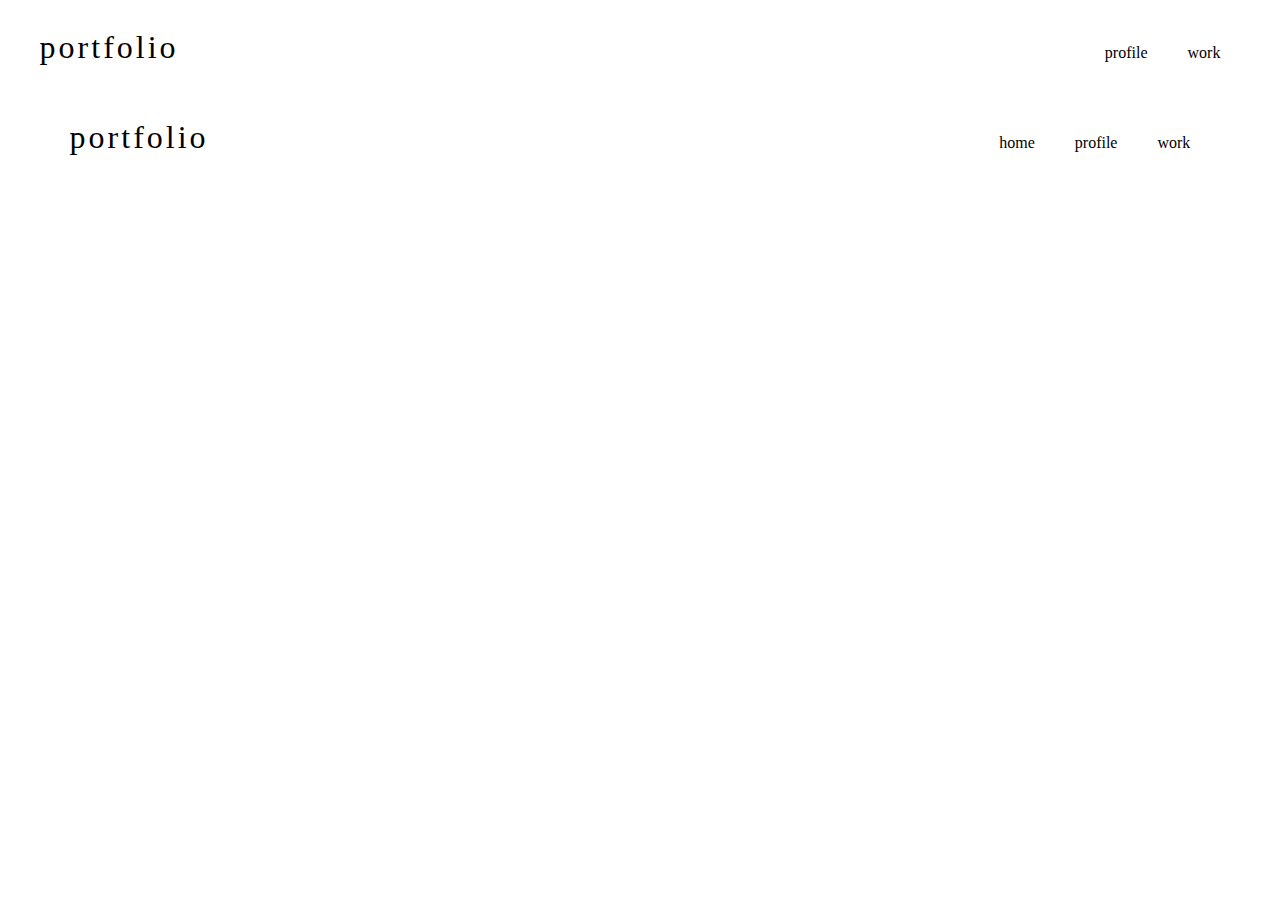
==== index.html @ ebab16fd "first commit" ====
<!DOCTYPE html>
<html lang="ja">
<head>
	<meta charset="UTF-8">
	<meta http-equiv="X-UA-Compatible" content="IE=edge">
	<meta name="viewport" content="width=device-width, initial-scale=1.0">
	<link rel="stylesheet" href="./portfolio.css">
	<title>portfolio</title>
</head>
<body>
	<div class="header">
		<h1>portfolio</h1>
		<ul>
			<li>profile</li>
			<li>work</li>
		</ul>
	</div>
</body>
</html>
	<div class="wrapper">
		<div class="header">
			<h1>portfolio</h1>
			<ul>
				<li>home</li>
				<li>profile</li>
				<li>work</li>
			</ul>
		</div>
	</div>
</body>
</html>
---- portfolio.css ----
@charset "UTF-8";
.header{
	width: 95%;
	margin: auto;
}
.wrapper{
	width: 95%;
	margin: auto;
}
.header{
	display: flex;
	justify-content: space-between;
} 
.header h1{
	font-weight: lighter;
	letter-spacing: 3px;
}
.header ul{
	display: flex;
	align-items: center;
	list-style: none;
}
.header li{
	padding: 20px;
}
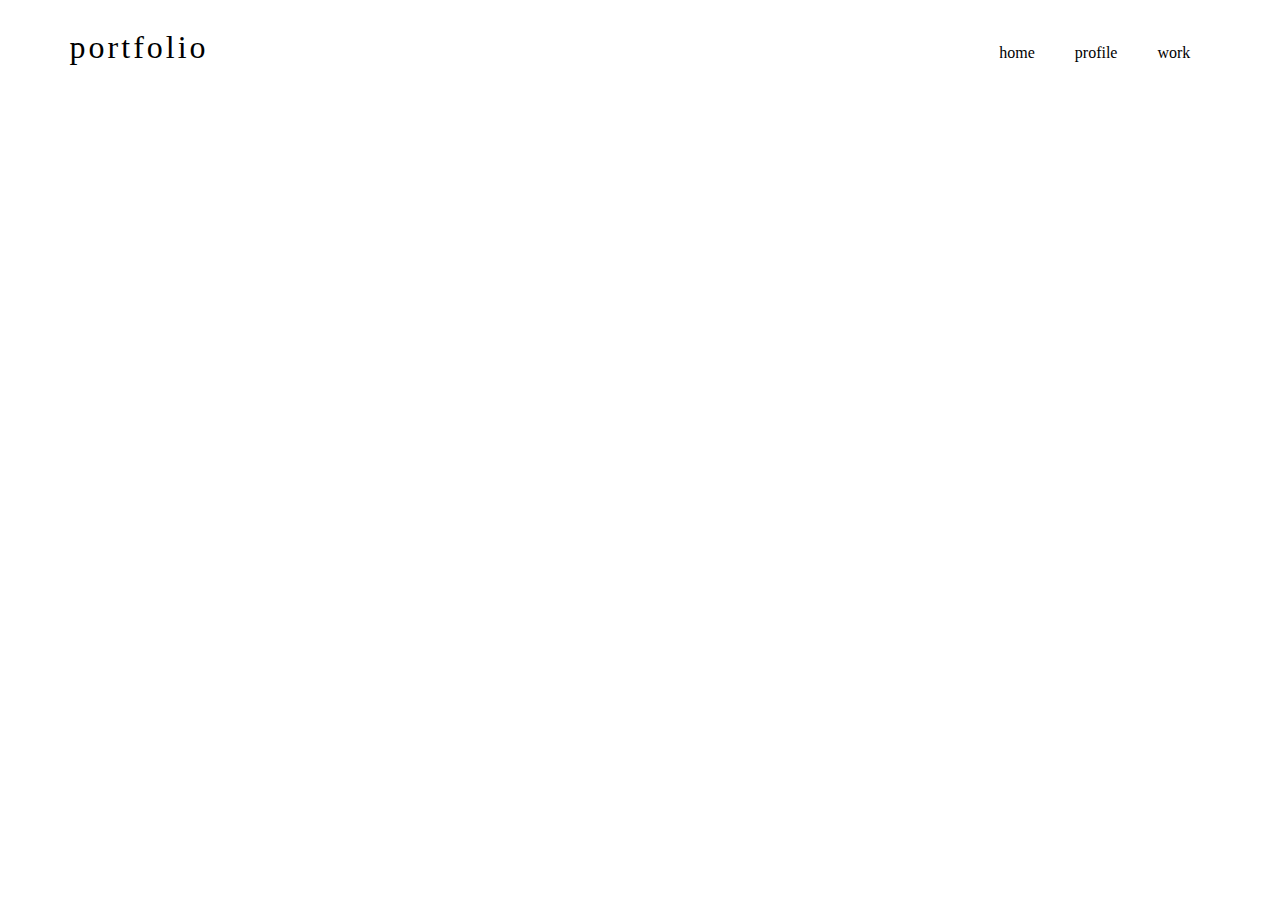
==== commit 9e8af47b: "index.htmlを修正しました" ====
--- a/index.html
+++ b/index.html
@@ -8,15 +8,6 @@
 	<title>portfolio</title>
 </head>
 <body>
-	<div class="header">
-		<h1>portfolio</h1>
-		<ul>
-			<li>profile</li>
-			<li>work</li>
-		</ul>
-	</div>
-</body>
-</html>
 	<div class="wrapper">
 		<div class="header">
 			<h1>portfolio</h1>
@@ -28,4 +19,4 @@
 		</div>
 	</div>
 </body>
-</html>
+</html>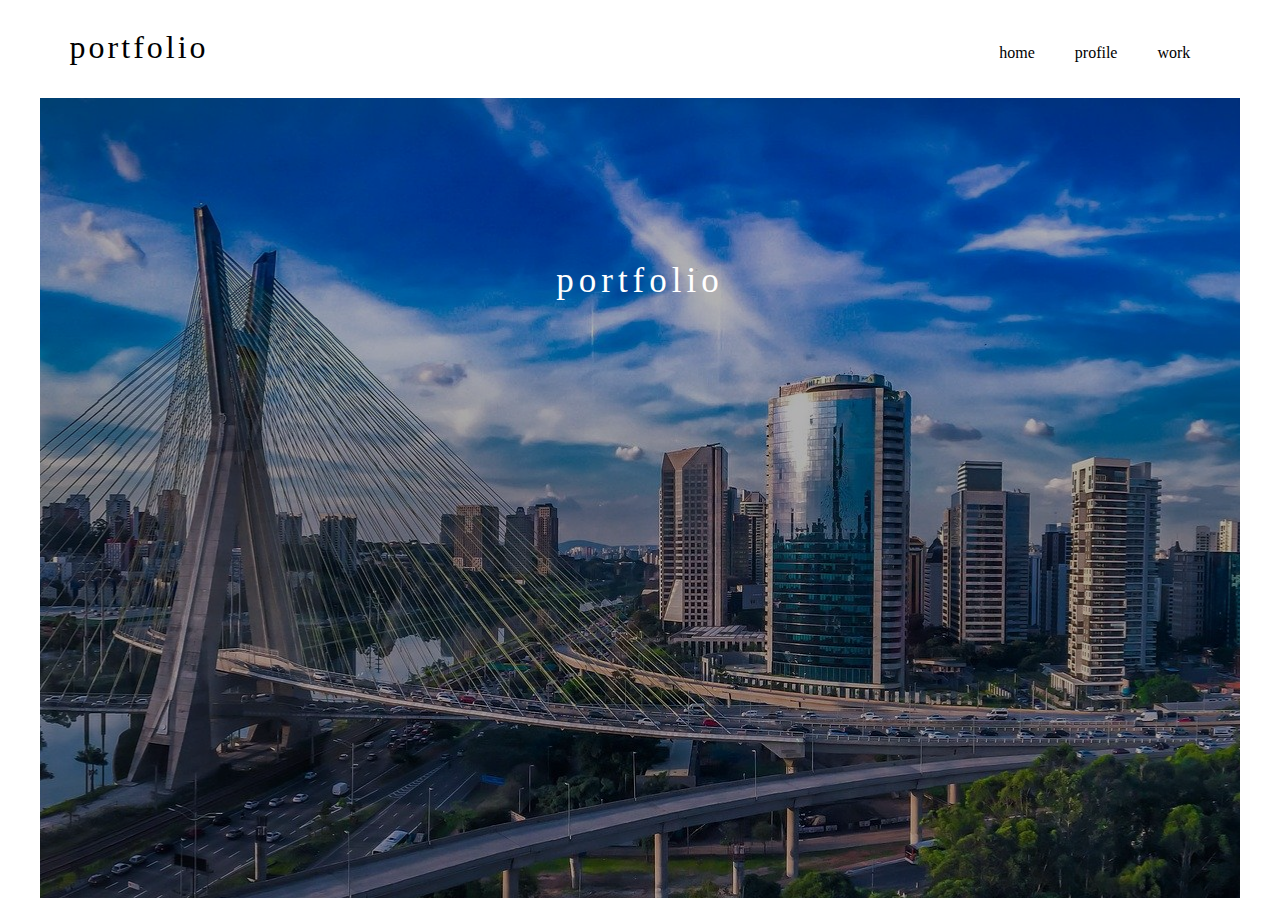
==== commit 8fb26df5: "home部分を製作しました" ====
--- a/index.html
+++ b/index.html
@@ -17,6 +17,9 @@
 				<li>work</li>
 			</ul>
 		</div>
+		<div id="home">
+			<h1>portfolio</h1>
+		</div>
 	</div>
 </body>
 </html>--- a/portfolio.css
+++ b/portfolio.css
@@ -22,4 +22,30 @@
 }
 .header li{
 	padding: 20px;
+}
+#home{
+	width: 100%;
+	height: 800px;
+	background-image: url(./images/city-gf1c82f16d_1920.jpg);
+	background-position: top center;
+	position: relative;
+}
+#home::before{
+	content: '';
+	position: absolute;
+	background-color: rgba(0, 0, 0, 0.3);
+	top: 0;
+	left: 0;
+	width: 100%;
+	height: 100%;
+}
+#home h1{
+	color: #fff;
+	font-size: 35px;
+	font-weight: lighter;
+	letter-spacing: 5px;
+	position: absolute;
+	top: 20%;
+	left: 50%;
+	transform: translate(-50%,-50%);
 }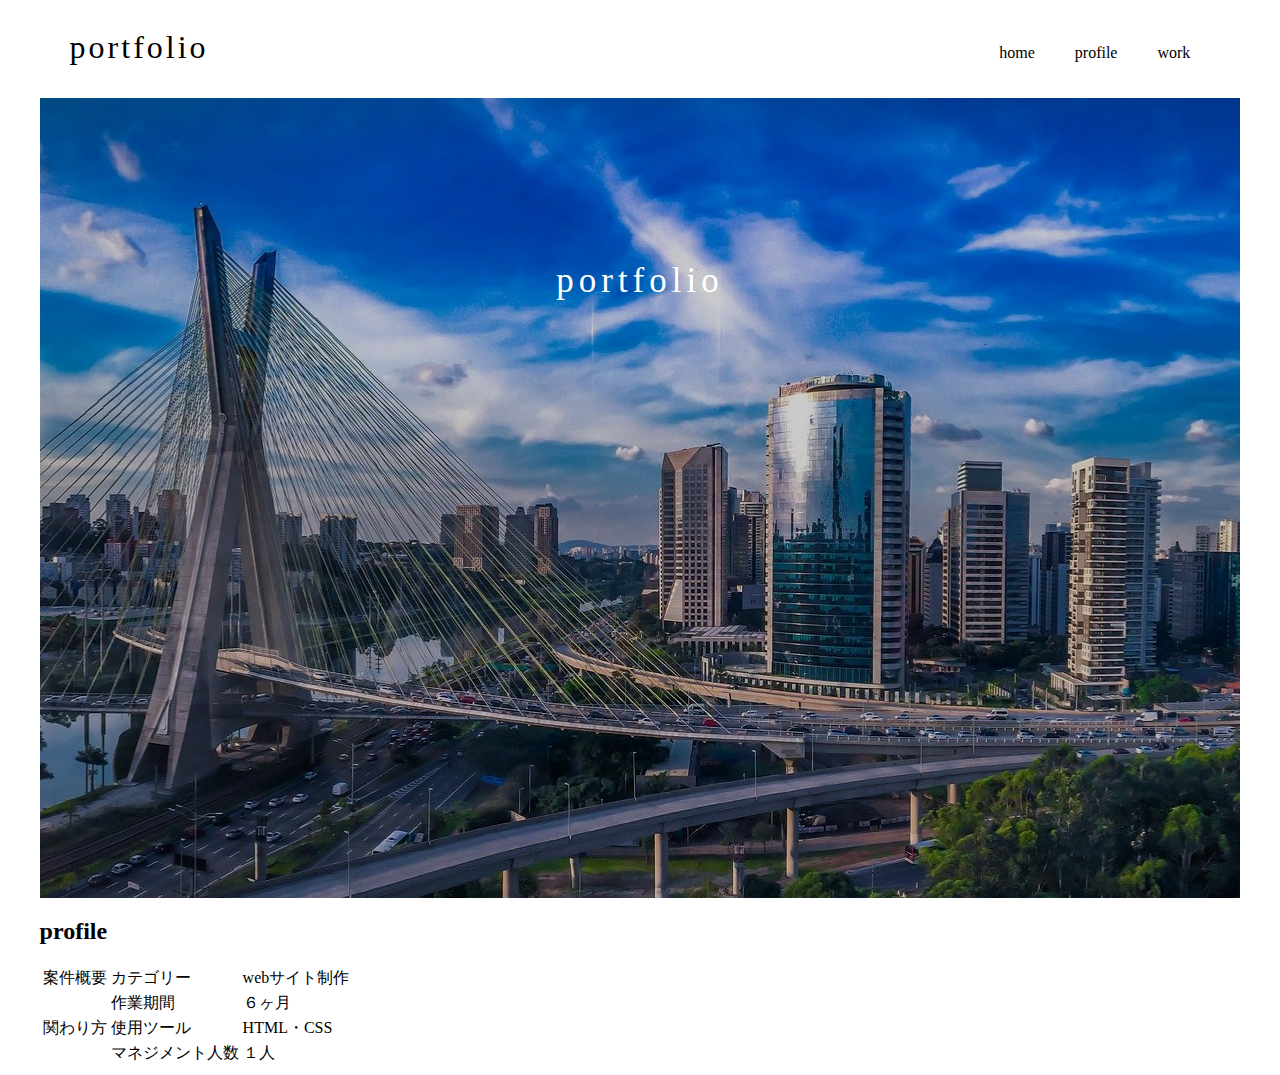
==== commit 110c10e5: "フォントのリンクの変更・プロフィール部分を追加しました" ====
--- a/index.html
+++ b/index.html
@@ -4,6 +4,7 @@
 	<meta charset="UTF-8">
 	<meta http-equiv="X-UA-Compatible" content="IE=edge">
 	<meta name="viewport" content="width=device-width, initial-scale=1.0">
+	<link href="https://fonts.googleapis.com/css2?family=Zen+Kaku+Gothic+New:wght@300&display=swap" rel="stylesheet">	
 	<link rel="stylesheet" href="./portfolio.css">
 	<title>portfolio</title>
 </head>
@@ -20,6 +21,31 @@
 		<div id="home">
 			<h1>portfolio</h1>
 		</div>
+		<div id="profile">
+			<h2>profile</h2>
+			<table>
+				<tbody>
+					<tr>
+						<td class="profile-item">案件概要</td>
+						<td class="profile-item">カテゴリー</td>
+						<td class="profile-detail">webサイト制作</td>
+					</tr>
+					<tr>
+						<td class="profile-item" rowspan="3">関わり方</td>
+						<td class="profile-item">作業期間</td>
+						<td class="profile-detail">６ヶ月</td>
+					</tr>
+					<tr>
+						<td class="profile-item">使用ツール</td>
+						<td class="profile-detail">HTML・CSS</td>
+					</tr>
+					<tr>
+						<td class="profile-item">マネジメント人数</td>
+						<td class="profile-detail">１人</td>
+					</tr>
+				</tbody>
+			</table>
+		</div>
 	</div>
 </body>
 </html>--- a/portfolio.css
+++ b/portfolio.css
@@ -12,6 +12,7 @@
 	justify-content: space-between;
 } 
 .header h1{
+	font-family: 'Arvo', serif;	
 	font-weight: lighter;
 	letter-spacing: 3px;
 }
@@ -21,6 +22,7 @@
 	list-style: none;
 }
 .header li{
+	font-family: 'Arvo', serif;	
 	padding: 20px;
 }
 #home{
@@ -32,12 +34,12 @@
 }
 #home::before{
 	content: '';
+	width: 100%;
+	height: 100%;
+	background-color: rgba(0, 0, 0, 0.2);
 	position: absolute;
-	background-color: rgba(0, 0, 0, 0.3);
 	top: 0;
 	left: 0;
-	width: 100%;
-	height: 100%;
 }
 #home h1{
 	color: #fff;
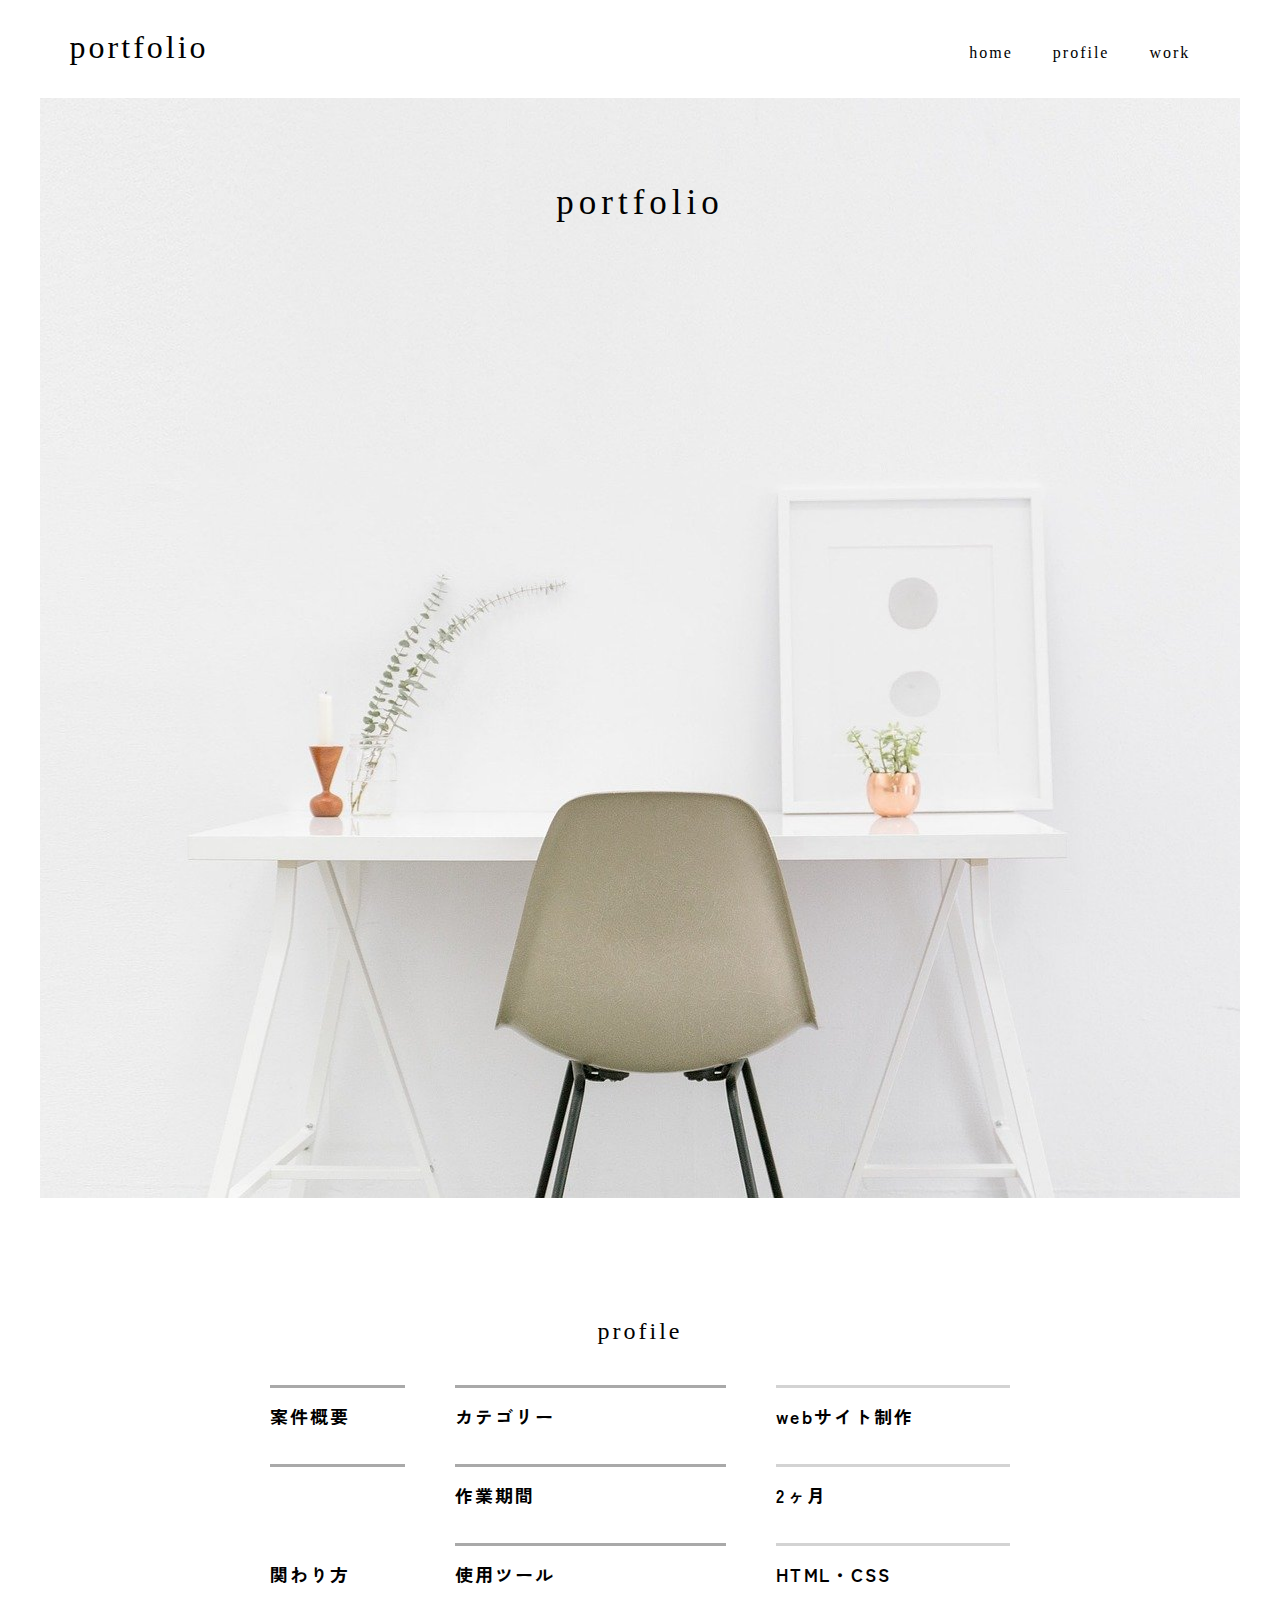
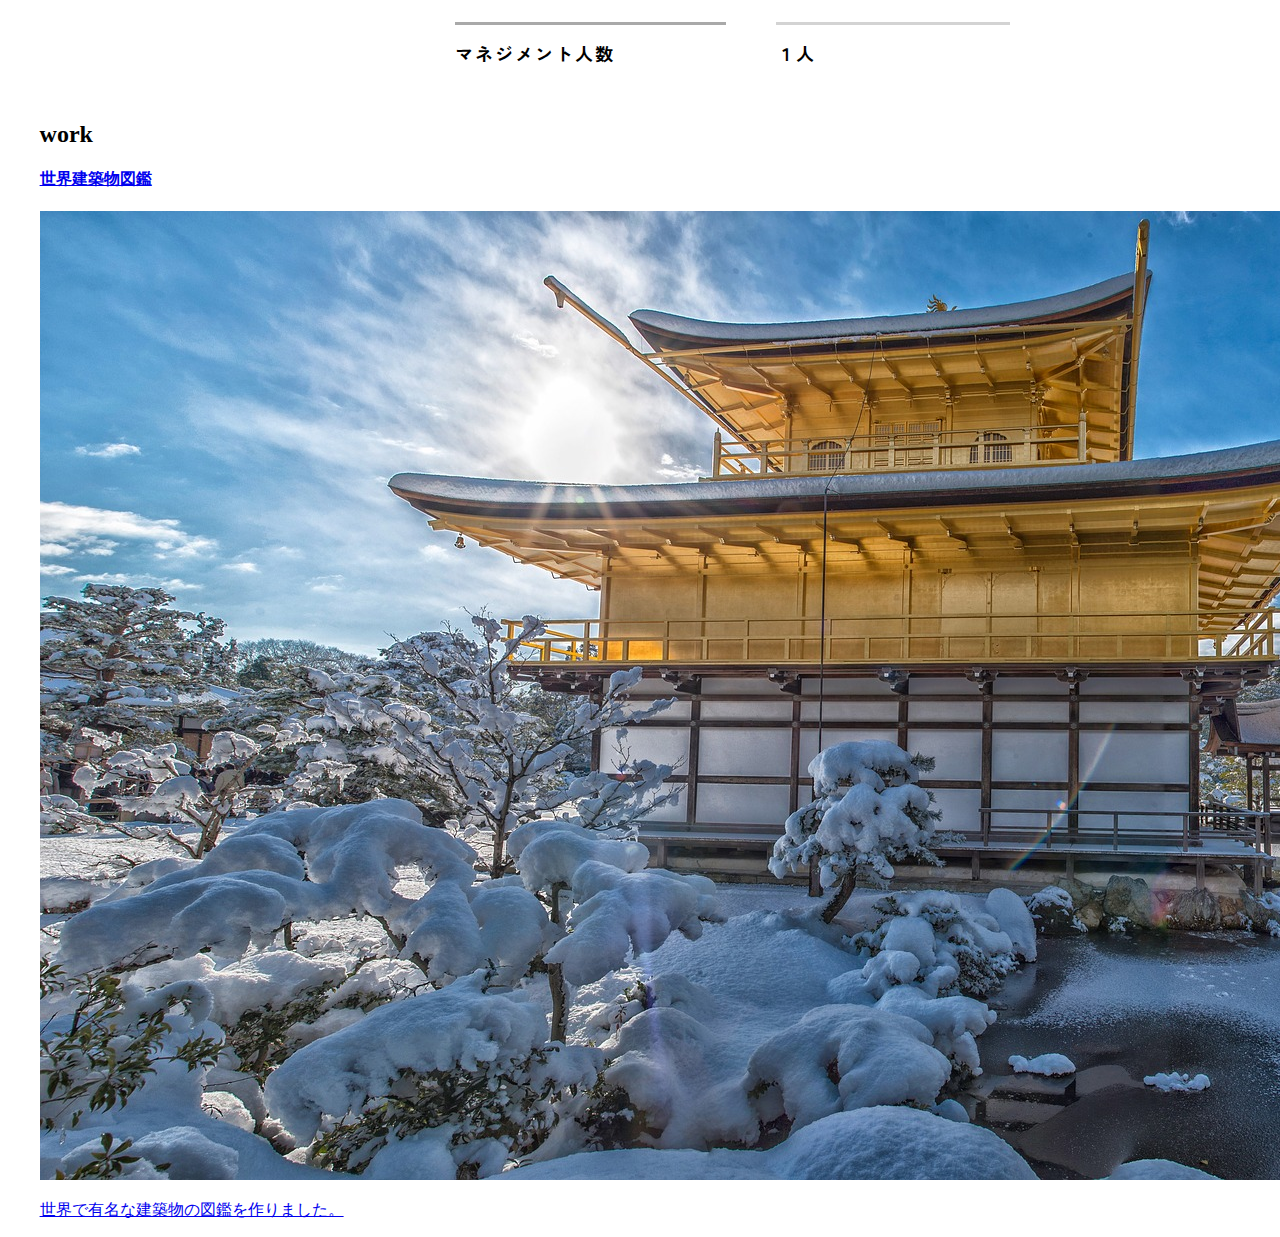
==== commit dfe283fe: "プロフィール部分の変更と作品表示部分を作成しました" ====
--- a/index.html
+++ b/index.html
@@ -4,6 +4,7 @@
 	<meta charset="UTF-8">
 	<meta http-equiv="X-UA-Compatible" content="IE=edge">
 	<meta name="viewport" content="width=device-width, initial-scale=1.0">
+	<link href="https://fonts.googleapis.com/css2?family=EB+Garamond&display=swap" rel="stylesheet">
 	<link href="https://fonts.googleapis.com/css2?family=Zen+Kaku+Gothic+New:wght@300&display=swap" rel="stylesheet">	
 	<link rel="stylesheet" href="./portfolio.css">
 	<title>portfolio</title>
@@ -21,7 +22,7 @@
 		<div id="home">
 			<h1>portfolio</h1>
 		</div>
-		<div id="profile">
+		<div class="content" id="profile">
 			<h2>profile</h2>
 			<table>
 				<tbody>
@@ -33,7 +34,7 @@
 					<tr>
 						<td class="profile-item" rowspan="3">関わり方</td>
 						<td class="profile-item">作業期間</td>
-						<td class="profile-detail">６ヶ月</td>
+						<td class="profile-detail">2ヶ月</td>
 					</tr>
 					<tr>
 						<td class="profile-item">使用ツール</td>
@@ -46,6 +47,16 @@
 				</tbody>
 			</table>
 		</div>
+		<div class="content" id="work">
+			<h2>work</h2>				
+			<div class="work-content">
+				<a href="./world-photo.html">
+					<h4>世界建築物図鑑</h4>
+					<img src="./images/kinkakuji-temple-g443d38668_1920.jpg" alt="金閣寺">
+					<p>世界で有名な建築物の図鑑を作りました。</p>
+				</a>
+			</div>
+		</div>
 	</div>
 </body>
 </html>--- a/portfolio.css
+++ b/portfolio.css
@@ -12,7 +12,6 @@
 	justify-content: space-between;
 } 
 .header h1{
-	font-family: 'Arvo', serif;	
 	font-weight: lighter;
 	letter-spacing: 3px;
 }
@@ -22,27 +21,17 @@
 	list-style: none;
 }
 .header li{
-	font-family: 'Arvo', serif;	
 	padding: 20px;
+	letter-spacing: 2px;
 }
 #home{
 	width: 100%;
-	height: 800px;
-	background-image: url(./images/city-gf1c82f16d_1920.jpg);
-	background-position: top center;
-	position: relative;
-}
-#home::before{
-	content: '';
-	width: 100%;
-	height: 100%;
-	background-color: rgba(0, 0, 0, 0.2);
-	position: absolute;
-	top: 0;
-	left: 0;
+	height: 1100px;
+	margin: auto;
+	background-image: url(./images/desk-1081708_1920.jpg);
+	background-position: bottom center;
 }
 #home h1{
-	color: #fff;
 	font-size: 35px;
 	font-weight: lighter;
 	letter-spacing: 5px;
@@ -50,4 +39,31 @@
 	top: 20%;
 	left: 50%;
 	transform: translate(-50%,-50%);
+}
+#profile{
+	padding-top: 100px;
+}
+#profile h2{
+	font-weight: lighter;
+	text-align: center;
+	letter-spacing: 3px;
+}
+#profile table{
+	width: 70%;
+	margin: auto;
+	border-collapse: separate;
+	border-spacing: 50px 20px;
+}
+#profile td{
+	font-size: 18px;
+	font-weight: bold;
+	font-family: 'Zen Kaku Gothic New', sans-serif;
+	padding: 15px 0;
+	letter-spacing: 2px;
+}
+.profile-item{
+	border-top: 3px solid #a9a9a9;
+}
+.profile-detail{
+	border-top: 3px solid #d3d3d3;
 }